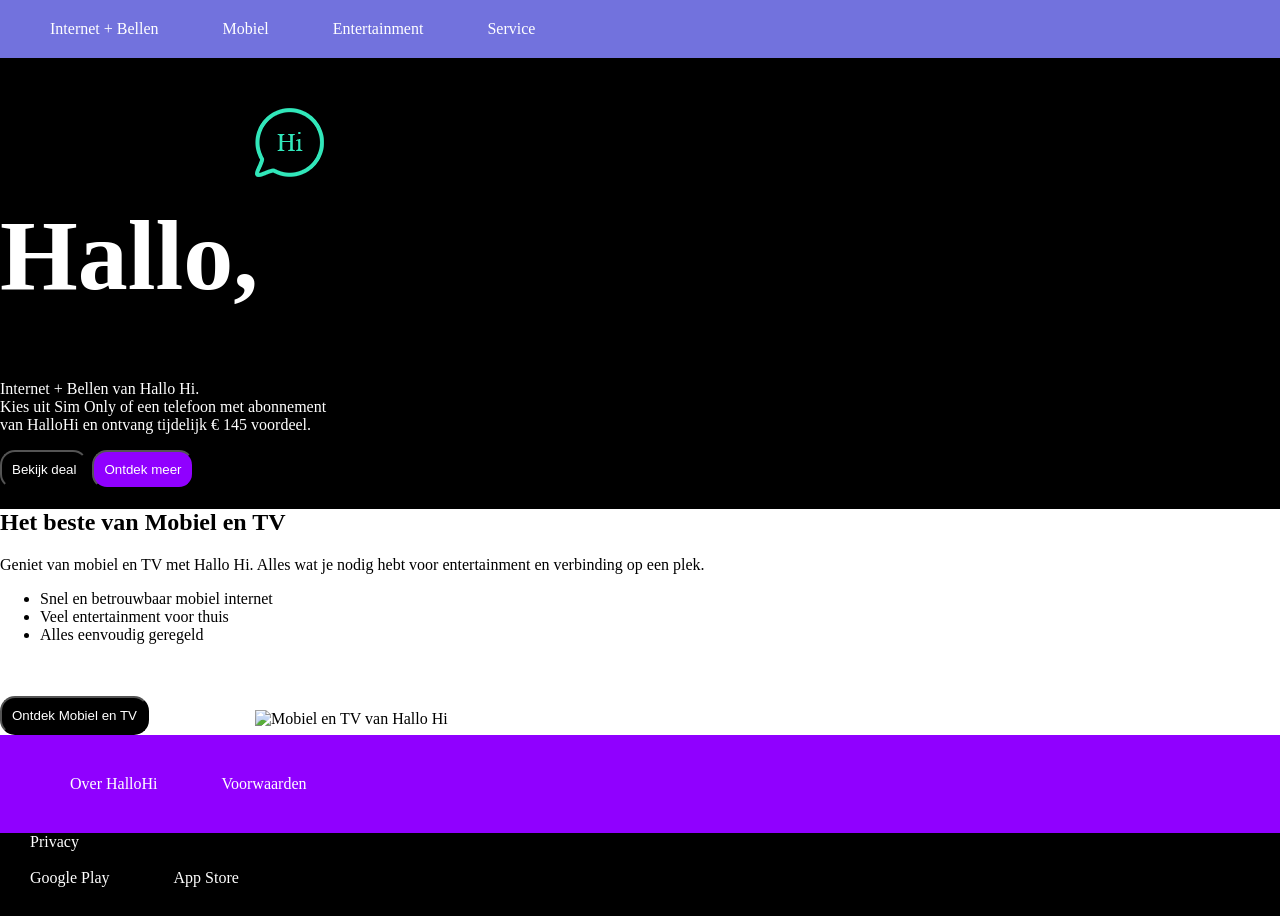
==== opdracht 4_3/index.html @ 620a7a76 "file structure" ====
<!doctype html>
<html lang="nl">
  <head>
    <meta charset="UTF-8" />
    <meta name="viewport" content="width=device-width, initial-scale=1.0" />
    <title>Hallo Hi</title>
    <link rel="stylesheet" href="style.css" />
  </head>
  <body>
    <!-- 1. Nav -->
    <nav>
      <span>Internet + Bellen</span> <span>Mobiel</span>
      <span>Entertainment</span> <span>Service</span>
    </nav>
    <!-- 2. Header -->
     <img src="hi.png" alt="hi.png">
    <header><h1>Hallo,</h1></header>
    <main>
      <!-- 3. Hero section -->
      <section>
        <p>
          Internet + Bellen van Hallo Hi.<br />
          Kies uit Sim Only of een telefoon met abonnement<br /> van HalloHi en
          ontvang tijdelijk € 145 voordeel.
        </p>
        <button class="BekijkDeal">Bekijk deal</button>
        <button class="Ontdekmeer">Ontdek meer</button>
      </section>
      <!-- 4. Tweede sectie -->
      <section>
        <h2>Het beste van Mobiel en TV</h2>
        <p>
          Geniet van mobiel en TV met Hallo Hi. Alles wat je nodig hebt voor
          entertainment en verbinding op een plek.
        </p>
        <ul>
          <li>Snel en betrouwbaar mobiel internet</li>
          <li>Veel entertainment voor thuis</li>
          <li>Alles eenvoudig geregeld</li>
        </ul>
        <img src="" alt="Mobiel en TV van Hallo Hi" /> <br /><br />
        <button class="Ontdekmobiel">Ontdek Mobiel en TV</button>
      </section>
    </main>
    <!-- 5. Footer -->
    <footer>
        <span><a href="#">Over HalloHi</a></span>
        <span><a href="#">Voorwaarden</a></footer></span>
        <span><a href="#">Privacy</a> <br /><br /></span>
        <span><a href="#">Google Play</a></span>
        <span><a href="#">App Store</a></span>
    </footer>
  </body>
</html>
---- opdracht 4_3/style.css ----
body{
    margin: 0;
    background-color: black;
}
nav{
    background-color: #7272dd;
    color: white;
    padding: 20px;
}
header{
    background-color: black;
    color: white;
}
section:first-child{
    background-color: black;
    color: white;
}
section:nth-child(2){
    background-color: white;
    color: black;
}
footer{
    background-color: #9000ff;
    color: white;
    padding: 40px;
}
a{
    text-decoration: none;
    color: white;
    flex-direction: row;
}
span{
    padding: 30px;
}
.BekijkDeal{
    padding: 10px;
    background-color: black;
    color: white;
    border-radius: 15px;
}
.Ontdekmeer{
    padding: 10px;
    background-color: #9000ff;
    color: white;
    border-radius: 15px;
}
.Ontdekmobiel{
    padding: 10px;
    background-color: black;
    color: white;
    border-radius: 15px;
}
img{
    position: relative;
    left: 255px;
    top: 50px;
}
h1{
    font-size: 100px;
}
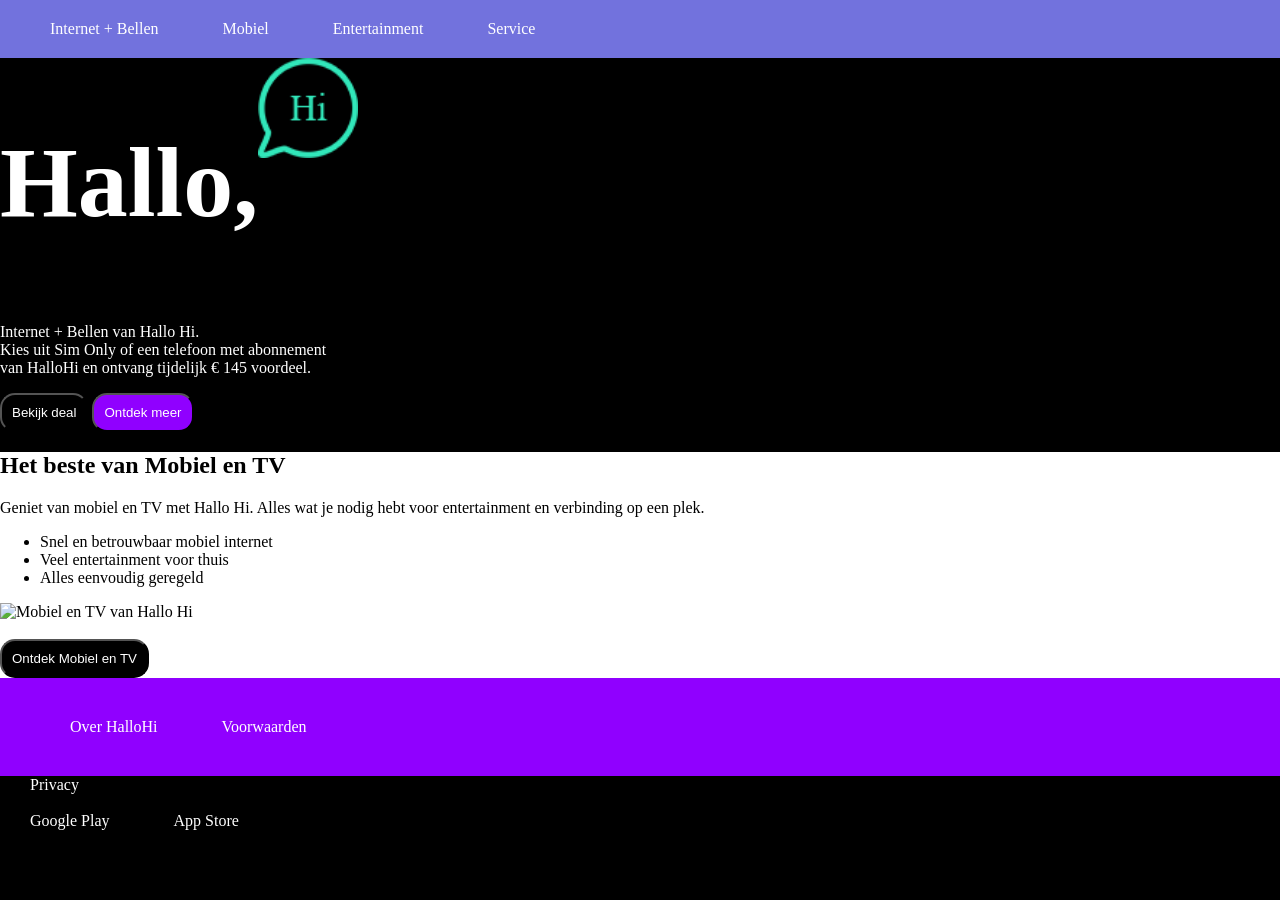
==== commit a1bd91ac: "base" ====
--- a/opdracht 4_3/index.html
+++ b/opdracht 4_3/index.html
@@ -13,8 +13,12 @@
       <span>Entertainment</span> <span>Service</span>
     </nav>
     <!-- 2. Header -->
-     <img src="hi.png" alt="hi.png">
-    <header><h1>Hallo,</h1></header>
+     <div class="hilogo">
+      
+      
+      <header><h1>Hallo,</h1></header>
+      <img src="hi.png" alt="hi.png" class="hi" />
+    </div>
     <main>
       <!-- 3. Hero section -->
       <section>
--- a/opdracht 4_3/style.css
+++ b/opdracht 4_3/style.css
@@ -50,11 +50,14 @@
     color: white;
     border-radius: 15px;
 }
-img{
-    position: relative;
-    left: 255px;
-    top: 50px;
-}
 h1{
     font-size: 100px;
+}
+.hilogo{
+    display: flex;
+    justify-content: flex-start;
+}
+.hi{
+    width: 100px;
+    height: 100px;
 }
